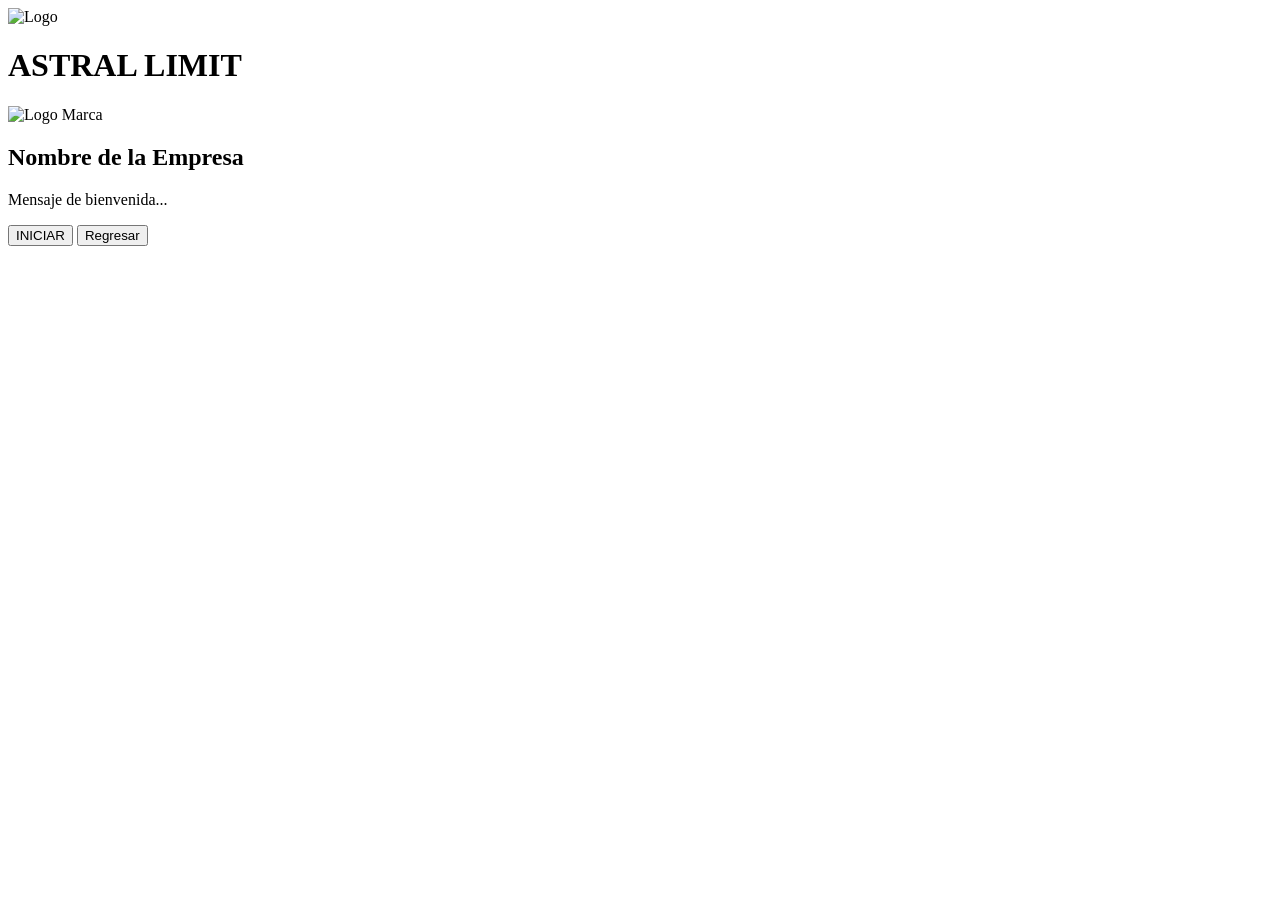
==== index.html @ a6d8c8a4 "Lanzamiento oficial de Astral Limit" ====
<!DOCTYPE html>
<html lang="es">
<head>
    <meta charset="UTF-8">
    <meta name="viewport" content="width=device-width, initial-scale=1.0">
    <title>Astral Limit | Matriz</title>
    <link href="https://fonts.googleapis.com/css2?family=Montserrat:wght@300;500;700&family=Cinzel:wght@500;700&display=swap" rel="stylesheet">
    <link rel="stylesheet" href="style.css">
</head>
<body>

    <header id="cabecera" class="cabecera-activa">
        <img src="logo_astral.png" alt="Logo" class="logo-astral">
        <h1 class="titulo-astral">ASTRAL LIMIT</h1>
    </header>

    <main id="vista-marcas" class="contenedor-marcas">
        </main>

    <div id="vista-bienvenida" class="pantalla-oculta">
        <div class="contenido-bienvenida">
            <img id="bienvenida-logo" src="" alt="Logo Marca">
            <h2 id="bienvenida-titulo">Nombre de la Empresa</h2>
            <p id="bienvenida-mensaje">Mensaje de bienvenida...</p>
            
            <div class="botones-bienvenida">
                <button id="btn-iniciar" class="btn-principal">INICIAR</button>
                <button onclick="volverInicio()" class="btn-secundario">Regresar</button>
            </div>
        </div>
    </div>

    <script src="script.js"></script>
</body>
</html>
---- style.css ----
let empresasGlobal = [];

// 1. Cargar las empresas desde el JSON
fetch('empresas.json')
    .then(respuesta => respuesta.json())
    .then(datos => {
        empresasGlobal = datos;
        pintarMarcas();
    });

// 2. Dibujar los logos en la pantalla principal
function pintarMarcas() {
    const contenedor = document.getElementById("vista-marcas");
    contenedor.innerHTML = "";

    empresasGlobal.forEach(empresa => {
        contenedor.innerHTML += `
            <div class="marca-item" onclick="seleccionarMarca(${empresa.id})">
                <img src="${empresa.logo}" alt="${empresa.nombre}" class="logo-marca" onerror="this.src='https://via.placeholder.com/180/222/fff?text=LOGO'">
            </div>
        `;
    });
}

// 3. Ocultar el fondo y mostrar la bienvenida
function seleccionarMarca(id) {
    const empresa = empresasGlobal.find(e => e.id === id);
    
    // Ocultar cabecera y cuadrícula
    document.getElementById("cabecera").classList.replace("cabecera-activa", "cabecera-oculta");
    document.getElementById("vista-marcas").style.display = "none";
    
    // Llenar los datos de la bienvenida
    document.getElementById("bienvenida-logo").src = empresa.logo;
    document.getElementById("bienvenida-titulo").innerText = empresa.nombre.toUpperCase();
    document.getElementById("bienvenida-mensaje").innerText = empresa.mensaje;
    
    // Configurar el botón Iniciar
    const btnIniciar = document.getElementById("btn-iniciar");
    btnIniciar.onclick = function() {
        window.open(empresa.enlace, "_blank"); // Abre en una nueva pestaña
    };

    // Mostrar pantalla de bienvenida
    const vistaBienvenida = document.getElementById("vista-bienvenida");
    vistaBienvenida.classList.replace("pantalla-oculta", "pantalla-activa");
}

// 4. Botón Regresar
function volverInicio() {
    // Ocultar bienvenida
    const vistaBienvenida = document.getElementById("vista-bienvenida");
    vistaBienvenida.classList.replace("pantalla-activa", "pantalla-oculta");
    
    // Un pequeño retraso para que la animación termine antes de mostrar el fondo
    setTimeout(() => {
        document.getElementById("vista-marcas").style.display = "flex";
        document.getElementById("cabecera").classList.replace("cabecera-oculta", "cabecera-activa");
    }, 500);
}
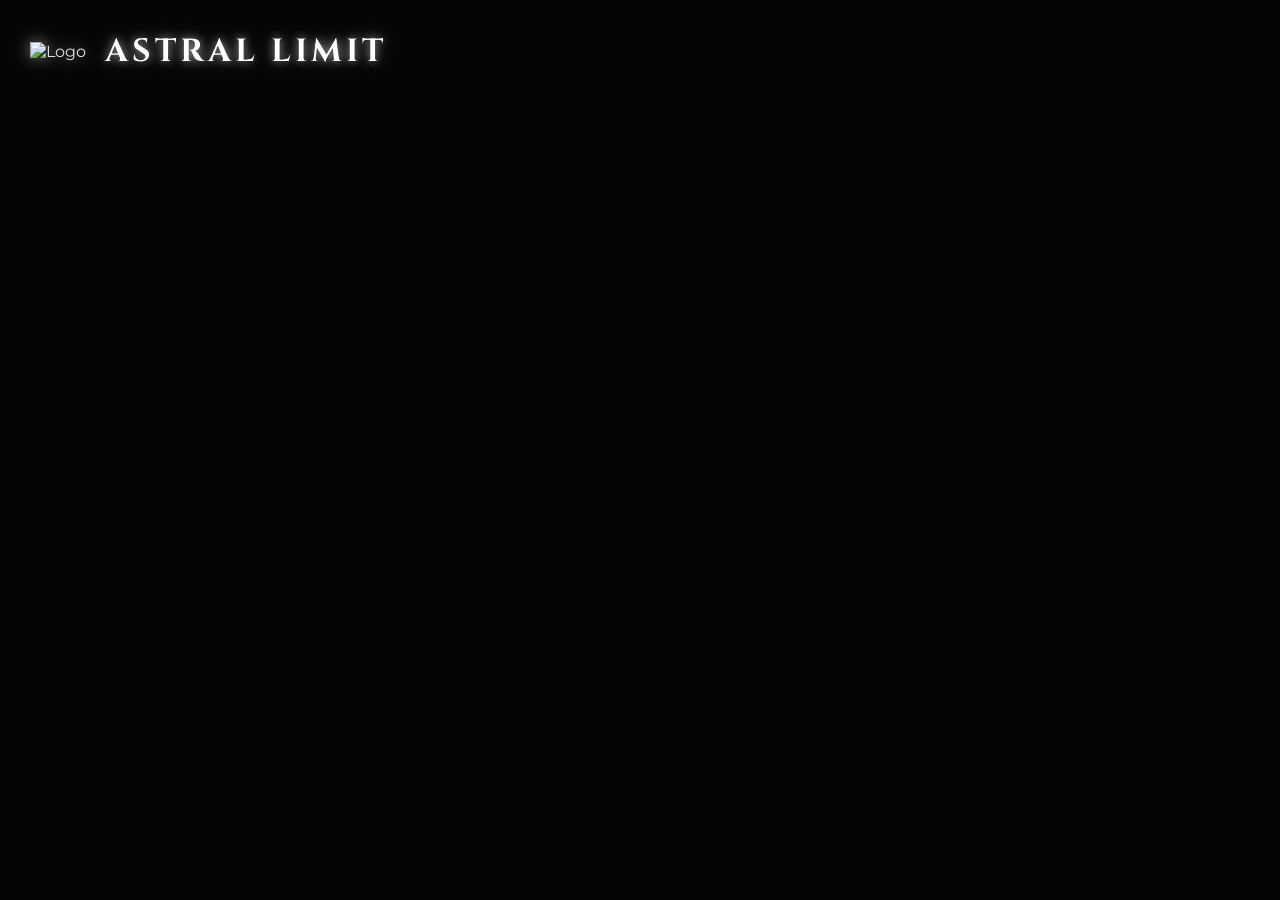
==== commit da28bb5c: "Actualizacion Astral Limit" ====
--- a/index.html
+++ b/index.html
@@ -5,7 +5,7 @@
     <meta name="viewport" content="width=device-width, initial-scale=1.0">
     <title>Astral Limit | Matriz</title>
     <link href="https://fonts.googleapis.com/css2?family=Montserrat:wght@300;500;700&family=Cinzel:wght@500;700&display=swap" rel="stylesheet">
-    <link rel="stylesheet" href="style.css">
+    <link rel="stylesheet" href="style.css?v=1.1">
 </head>
 <body>
 
@@ -30,6 +30,6 @@
         </div>
     </div>
 
-    <script src="script.js"></script>
+    <script src="script.js?v=1.1"></script>
 </body>
 </html>
--- a/style.css
+++ b/style.css
@@ -1,60 +1,171 @@
-let empresasGlobal = [];
-
-// 1. Cargar las empresas desde el JSON
-fetch('empresas.json')
-    .then(respuesta => respuesta.json())
-    .then(datos => {
-        empresasGlobal = datos;
-        pintarMarcas();
-    });
-
-// 2. Dibujar los logos en la pantalla principal
-function pintarMarcas() {
-    const contenedor = document.getElementById("vista-marcas");
-    contenedor.innerHTML = "";
-
-    empresasGlobal.forEach(empresa => {
-        contenedor.innerHTML += `
-            <div class="marca-item" onclick="seleccionarMarca(${empresa.id})">
-                <img src="${empresa.logo}" alt="${empresa.nombre}" class="logo-marca" onerror="this.src='https://via.placeholder.com/180/222/fff?text=LOGO'">
-            </div>
-        `;
-    });
+:root {
+    --fondo-negro: #050505;
+    --texto-blanco: #E0E0E0;
+    --brillo-astral: #ffffff;
+    --acento-plata: #8a8a8a;
 }
 
-// 3. Ocultar el fondo y mostrar la bienvenida
-function seleccionarMarca(id) {
-    const empresa = empresasGlobal.find(e => e.id === id);
-    
-    // Ocultar cabecera y cuadrícula
-    document.getElementById("cabecera").classList.replace("cabecera-activa", "cabecera-oculta");
-    document.getElementById("vista-marcas").style.display = "none";
-    
-    // Llenar los datos de la bienvenida
-    document.getElementById("bienvenida-logo").src = empresa.logo;
-    document.getElementById("bienvenida-titulo").innerText = empresa.nombre.toUpperCase();
-    document.getElementById("bienvenida-mensaje").innerText = empresa.mensaje;
-    
-    // Configurar el botón Iniciar
-    const btnIniciar = document.getElementById("btn-iniciar");
-    btnIniciar.onclick = function() {
-        window.open(empresa.enlace, "_blank"); // Abre en una nueva pestaña
-    };
-
-    // Mostrar pantalla de bienvenida
-    const vistaBienvenida = document.getElementById("vista-bienvenida");
-    vistaBienvenida.classList.replace("pantalla-oculta", "pantalla-activa");
+body {
+    background-color: var(--fondo-negro) !important; /* Forzamos el fondo negro */
+    color: var(--texto-blanco);
+    font-family: 'Montserrat', sans-serif;
+    margin: 0;
+    padding: 0;
+    overflow-x: hidden;
+    transition: background 0.5s ease;
 }
 
-// 4. Botón Regresar
-function volverInicio() {
-    // Ocultar bienvenida
-    const vistaBienvenida = document.getElementById("vista-bienvenida");
-    vistaBienvenida.classList.replace("pantalla-activa", "pantalla-oculta");
-    
-    // Un pequeño retraso para que la animación termine antes de mostrar el fondo
-    setTimeout(() => {
-        document.getElementById("vista-marcas").style.display = "flex";
-        document.getElementById("cabecera").classList.replace("cabecera-oculta", "cabecera-activa");
-    }, 500);
+/* --- CABECERA (ESQUINA SUPERIOR IZQUIERDA) --- */
+header {
+    display: flex;
+    align-items: center;
+    gap: 15px;
+    padding: 30px;
+    transition: opacity 0.5s ease;
+}
+
+.cabecera-activa { opacity: 1; pointer-events: auto; }
+.cabecera-oculta { opacity: 0; pointer-events: none; position: absolute; }
+
+.logo-astral {
+    width: 60px;
+    height: auto;
+    filter: drop-shadow(0 0 8px rgba(255, 255, 255, 0.5));
+}
+
+.titulo-astral {
+    font-family: 'Cinzel', serif;
+    font-size: 2rem;
+    margin: 0;
+    color: var(--brillo-astral);
+    letter-spacing: 4px;
+    text-shadow: 0 0 10px rgba(255,255,255,0.6), 0 0 20px rgba(255,255,255,0.3);
+}
+
+/* --- VISTA 1: CUADRÍCULA DE MARCAS --- */
+.contenedor-marcas {
+    display: flex;
+    flex-wrap: wrap;
+    justify-content: center;
+    gap: 50px;
+    padding: 80px 20px;
+    transition: opacity 0.5s ease, transform 0.5s ease;
+}
+
+.marca-item {
+    cursor: pointer;
+    transition: transform 0.3s ease, filter 0.3s ease;
+    display: flex;
+    flex-direction: column;
+    align-items: center;
+}
+
+.marca-item:hover {
+    transform: scale(1.1);
+    filter: drop-shadow(0 0 20px rgba(255, 255, 255, 0.2));
+}
+
+.logo-marca {
+    width: 180px;
+    height: 180px;
+    object-fit: contain;
+    background: radial-gradient(circle, rgba(255,255,255,0.05) 0%, transparent 70%);
+    border-radius: 50%;
+}
+
+/* --- VISTA 2: PANTALLA DE BIENVENIDA --- */
+.pantalla-oculta {
+    display: none !important;
+}
+
+.pantalla-activa {
+    display: flex;
+    justify-content: center;
+    align-items: center;
+    height: 100vh;
+    width: 100vw;
+    position: fixed;
+    top: 0;
+    left: 0;
+    background-color: var(--fondo-negro);
+    opacity: 1;
+    transition: opacity 0.8s ease;
+    z-index: 100;
+}
+
+.contenido-bienvenida {
+    text-align: center;
+    max-width: 600px;
+    padding: 40px;
+    animation: aparecer 0.8s ease forwards;
+}
+
+@keyframes aparecer {
+    0% { transform: translateY(30px); opacity: 0; }
+    100% { transform: translateY(0); opacity: 1; }
+}
+
+#bienvenida-logo {
+    width: 150px;
+    margin-bottom: 20px;
+}
+
+#bienvenida-titulo {
+    font-family: 'Cinzel', serif;
+    font-size: 2.5rem;
+    margin-bottom: 15px;
+    letter-spacing: 2px;
+}
+
+#bienvenida-mensaje {
+    font-size: 1.1rem;
+    line-height: 1.6;
+    color: var(--acento-plata);
+    margin-bottom: 40px;
+}
+
+/* BOTONES */
+.botones-bienvenida {
+    display: flex;
+    flex-direction: column;
+    gap: 15px;
+    align-items: center;
+}
+
+.btn-principal {
+    background-color: var(--brillo-astral);
+    color: var(--fondo-negro);
+    border: none;
+    padding: 15px 50px;
+    font-size: 1.2rem;
+    font-weight: 700;
+    letter-spacing: 3px;
+    cursor: pointer;
+    border-radius: 4px;
+    transition: all 0.3s ease;
+}
+
+.btn-principal:hover {
+    box-shadow: 0 0 25px rgba(255,255,255,0.6);
+    transform: scale(1.05);
+}
+
+.btn-secundario {
+    background-color: transparent;
+    color: var(--acento-plata);
+    border: none;
+    font-size: 0.9rem;
+    cursor: pointer;
+    text-decoration: underline;
+    transition: 0.3s;
+}
+
+.btn-secundario:hover {
+    color: var(--brillo-astral);
+}
+
+@media (max-width: 600px) {
+    header { padding: 20px; justify-content: center; flex-direction: column; }
+    .titulo-astral { font-size: 1.5rem; }
+    .logo-marca { width: 140px; height: 140px; }
 }
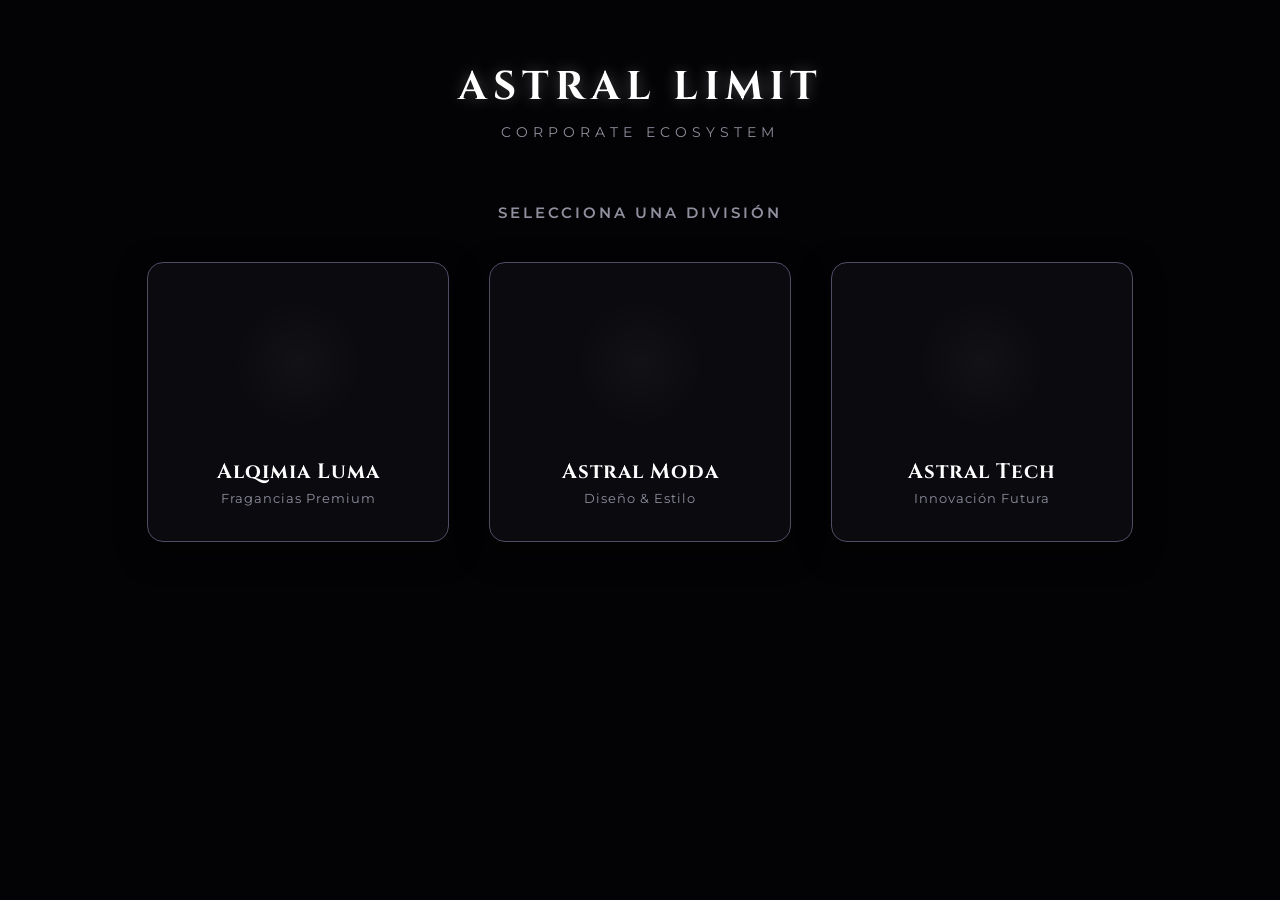
==== commit 661f3386: "Actualizacion Astral Limit" ====
--- a/index.html
+++ b/index.html
@@ -3,33 +3,44 @@
 <head>
     <meta charset="UTF-8">
     <meta name="viewport" content="width=device-width, initial-scale=1.0">
-    <title>Astral Limit | Matriz</title>
-    <link href="https://fonts.googleapis.com/css2?family=Montserrat:wght@300;500;700&family=Cinzel:wght@500;700&display=swap" rel="stylesheet">
-    <link rel="stylesheet" href="style.css?v=1.1">
+    <title>Astral Limit | Hub Matrix</title>
+    <link href="https://fonts.googleapis.com/css2?family=Montserrat:wght@300;400;600;700&family=Cinzel:wght@500;700&display=swap" rel="stylesheet">
+    <link rel="stylesheet" href="style.css?v=1.2">
 </head>
 <body>
 
-    <header id="cabecera" class="cabecera-activa">
-        <img src="logo_astral.png" alt="Logo" class="logo-astral">
-        <h1 class="titulo-astral">ASTRAL LIMIT</h1>
-    </header>
+    <div id="pantalla-hub" class="pantalla">
+        <header class="cabecera-astral">
+            <div class="logo-contenedor">
+                <img src="logo_astral.png" alt="Matrix Logo" class="logo-astral" onerror="this.style.display='none'">
+                <h1 class="titulo-astral">ASTRAL LIMIT</h1>
+            </div>
+            <p class="subtitulo-astral">CORPORATE ECOSYSTEM</p>
+        </header>
 
-    <main id="vista-marcas" class="contenedor-marcas">
+        <main class="seccion-marcas">
+            <h2 class="selector-titulo">SELECCIONA UNA DIVISIÓN</h2>
+            <div id="grid-marcas" class="grid-marcas">
+                </div>
         </main>
+    </div>
 
-    <div id="vista-bienvenida" class="pantalla-oculta">
-        <div class="contenido-bienvenida">
-            <img id="bienvenida-logo" src="" alt="Logo Marca">
-            <h2 id="bienvenida-titulo">Nombre de la Empresa</h2>
-            <p id="bienvenida-mensaje">Mensaje de bienvenida...</p>
+    <div id="pantalla-bienvenida" class="pantalla web-oculta">
+        <div class="tarjeta-presentacion">
+            <div class="contenedor-logo-marca">
+                <img id="marca-logo" src="" alt="Brand Logo">
+            </div>
+            <p id="marca-categoria" class="tag-categoria">CATEGORÍA</p>
+            <h2 id="marca-titulo" class="titulo-marca">NOMBRE DE MARCA</h2>
+            <p id="marca-mensaje" class="mensaje-marca">Mensaje descriptivo corporativo...</p>
             
-            <div class="botones-bienvenida">
-                <button id="btn-iniciar" class="btn-principal">INICIAR</button>
-                <button onclick="volverInicio()" class="btn-secundario">Regresar</button>
+            <div class="grupo-botones">
+                <button id="btn-iniciar" class="btn-corporativo btn-brillante">ACCEDER A LA PLATAFORMA</button>
+                <button onclick="navegarA('hub')" class="btn-regresar">← VOLVER AL MENÚ MATRIZ</button>
             </div>
         </div>
     </div>
 
-    <script src="script.js?v=1.1"></script>
+    <script src="script.js?v=1.2"></script>
 </body>
 </html>
--- a/style.css
+++ b/style.css
@@ -1,171 +1,262 @@
 :root {
-    --fondo-negro: #050505;
-    --texto-blanco: #E0E0E0;
-    --brillo-astral: #ffffff;
-    --acento-plata: #8a8a8a;
+    --negro-absoluto: #030305;
+    --gris-oscuro: #0a0a0f;
+    --plata-brillante: #ffffff;
+    --plata-opaco: #8f8f9e;
+    --lavanda-sutil: #4d4d66;
+    --neon-glow: rgba(255, 255, 255, 0.15);
 }
 
 body {
-    background-color: var(--fondo-negro) !important; /* Forzamos el fondo negro */
-    color: var(--texto-blanco);
+    background-color: var(--negro-absoluto);
+    color: var(--plata-brillante);
     font-family: 'Montserrat', sans-serif;
     margin: 0;
     padding: 0;
+    min-height: 100vh;
+    display: flex;
+    flex-direction: column;
     overflow-x: hidden;
-    transition: background 0.5s ease;
-}
-
-/* --- CABECERA (ESQUINA SUPERIOR IZQUIERDA) --- */
-header {
-    display: flex;
-    align-items: center;
+}
+
+/* --- CONTROL DE PANTALLAS (TRANSICIONES) --- */
+.pantalla {
+    width: 100%;
+    min-height: 100vh;
+    box-sizing: border-box;
+    display: flex;
+    flex-direction: column;
+    justify-content: flex-start;
+    align-items: center;
+    padding: 40px 20px;
+    animation: fadeIn 0.6s ease forwards;
+}
+
+.web-oculta {
+    display: none !important;
+}
+
+@keyframes fadeIn {
+    from { opacity: 0; transform: scale(0.98); }
+    to { opacity: 1; transform: scale(1); }
+}
+
+/* --- CABECERA MATRIZ --- */
+.cabecera-astral {
+    text-align: center;
+    margin-bottom: 50px;
+    margin-top: 20px;
+}
+
+.logo-contenedor {
+    display: flex;
+    align-items: center;
+    justify-content: center;
     gap: 15px;
-    padding: 30px;
-    transition: opacity 0.5s ease;
-}
-
-.cabecera-activa { opacity: 1; pointer-events: auto; }
-.cabecera-oculta { opacity: 0; pointer-events: none; position: absolute; }
+}
 
 .logo-astral {
-    width: 60px;
+    width: 50px;
     height: auto;
-    filter: drop-shadow(0 0 8px rgba(255, 255, 255, 0.5));
+    filter: drop-shadow(0 0 10px rgba(255,255,255,0.4));
 }
 
 .titulo-astral {
     font-family: 'Cinzel', serif;
-    font-size: 2rem;
+    font-size: 2.5rem;
     margin: 0;
-    color: var(--brillo-astral);
-    letter-spacing: 4px;
-    text-shadow: 0 0 10px rgba(255,255,255,0.6), 0 0 20px rgba(255,255,255,0.3);
-}
-
-/* --- VISTA 1: CUADRÍCULA DE MARCAS --- */
-.contenedor-marcas {
+    letter-spacing: 6px;
+    text-shadow: 0 0 15px rgba(255, 255, 255, 0.3);
+}
+
+.subtitulo-astral {
+    font-size: 0.85rem;
+    letter-spacing: 5px;
+    color: var(--plata-opaco);
+    margin: 10px 0 0 0;
+    font-weight: 400;
+}
+
+/* --- SECTOR SELECTOR DE EMPRESAS --- */
+.seccion-marcas {
+    width: 100%;
+    max-width: 1000px;
+}
+
+.selector-titulo {
+    font-size: 0.95rem;
+    letter-spacing: 3px;
+    color: var(--plata-opaco);
+    margin-bottom: 40px;
+    font-weight: 600;
+    text-align: center;
+}
+
+.grid-marcas {
     display: flex;
     flex-wrap: wrap;
     justify-content: center;
-    gap: 50px;
-    padding: 80px 20px;
-    transition: opacity 0.5s ease, transform 0.5s ease;
-}
-
-.marca-item {
+    gap: 40px;
+    width: 100%;
+}
+
+/* TARJETAS DE MARCAS MÁS ELEGANTES */
+.tarjeta-marca {
+    background-color: var(--gris-oscuro);
+    border: 1px solid var(--lavanda-sutil);
+    border-radius: 16px;
+    width: 260px;
+    padding: 35px 20px;
     cursor: pointer;
-    transition: transform 0.3s ease, filter 0.3s ease;
-    display: flex;
-    flex-direction: column;
-    align-items: center;
-}
-
-.marca-item:hover {
-    transform: scale(1.1);
-    filter: drop-shadow(0 0 20px rgba(255, 255, 255, 0.2));
-}
-
-.logo-marca {
-    width: 180px;
-    height: 180px;
+    transition: all 0.4s cubic-bezier(0.16, 1, 0.3, 1);
+    display: flex;
+    flex-direction: column;
+    align-items: center;
+    box-shadow: 0 10px 30px rgba(0,0,0,0.5);
+}
+
+.tarjeta-marca:hover {
+    transform: translateY(-10px);
+    border-color: var(--plata-brillante);
+    box-shadow: 0 15px 40px var(--neon-glow);
+}
+
+.logo-recuadro {
+    width: 130px;
+    height: 130px;
+    display: flex;
+    align-items: center;
+    justify-content: center;
+    border-radius: 50%;
+    background: radial-gradient(circle, rgba(255,255,255,0.03) 0%, transparent 70%);
+    margin-bottom: 20px;
+    transition: transform 0.3s ease;
+}
+
+.tarjeta-marca:hover .logo-recuadro {
+    transform: scale(1.05);
+}
+
+.img-marca-hub {
+    width: 100%;
+    height: 100%;
     object-fit: contain;
-    background: radial-gradient(circle, rgba(255,255,255,0.05) 0%, transparent 70%);
-    border-radius: 50%;
-}
-
-/* --- VISTA 2: PANTALLA DE BIENVENIDA --- */
-.pantalla-oculta {
-    display: none !important;
-}
-
-.pantalla-activa {
-    display: flex;
-    justify-content: center;
-    align-items: center;
-    height: 100vh;
-    width: 100vw;
-    position: fixed;
-    top: 0;
-    left: 0;
-    background-color: var(--fondo-negro);
-    opacity: 1;
-    transition: opacity 0.8s ease;
-    z-index: 100;
-}
-
-.contenido-bienvenida {
+}
+
+.nombre-marca-hub {
+    font-family: 'Cinzel', serif;
+    font-size: 1.3rem;
+    margin: 10px 0 5px 0;
+    letter-spacing: 1px;
+}
+
+.cat-marca-hub {
+    font-size: 0.8rem;
+    color: var(--plata-opaco);
+    margin: 0;
+    letter-spacing: 1px;
+}
+
+/* --- PANTALLA INTERNA DE BIENVENIDA --- */
+.tarjeta-presentacion {
+    background-color: var(--gris-oscuro);
+    border: 1px solid var(--lavanda-sutil);
+    border-radius: 24px;
+    width: 100%;
+    max-width: 550px;
+    padding: 50px 40px;
+    margin: auto;
     text-align: center;
-    max-width: 600px;
-    padding: 40px;
-    animation: aparecer 0.8s ease forwards;
-}
-
-@keyframes aparecer {
-    0% { transform: translateY(30px); opacity: 0; }
-    100% { transform: translateY(0); opacity: 1; }
-}
-
-#bienvenida-logo {
-    width: 150px;
-    margin-bottom: 20px;
-}
-
-#bienvenida-titulo {
+    box-shadow: 0 20px 50px rgba(0,0,0,0.7);
+    animation: slideUp 0.5s ease forwards;
+}
+
+@keyframes slideUp {
+    from { transform: translateY(20px); opacity: 0; }
+    to { transform: translateY(0); opacity: 1; }
+}
+
+.contenedor-logo-marca {
+    width: 140px;
+    height: 140px;
+    margin: 0 auto 25px auto;
+}
+
+.contenedor-logo-marca img {
+    width: 100%;
+    height: 100%;
+    object-fit: contain;
+}
+
+.tag-categoria {
+    font-size: 0.75rem;
+    letter-spacing: 4px;
+    color: var(--plata-opaco);
+    text-transform: uppercase;
+    margin: 0 0 10px 0;
+    font-weight: 600;
+}
+
+.titulo-marca {
     font-family: 'Cinzel', serif;
-    font-size: 2.5rem;
-    margin-bottom: 15px;
+    font-size: 2.3rem;
+    margin: 0 0 20px 0;
     letter-spacing: 2px;
 }
 
-#bienvenida-mensaje {
-    font-size: 1.1rem;
-    line-height: 1.6;
-    color: var(--acento-plata);
-    margin-bottom: 40px;
-}
-
-/* BOTONES */
-.botones-bienvenida {
-    display: flex;
-    flex-direction: column;
-    gap: 15px;
-    align-items: center;
-}
-
-.btn-principal {
-    background-color: var(--brillo-astral);
-    color: var(--fondo-negro);
+.mensaje-marca {
+    font-size: 1rem;
+    line-height: 1.7;
+    color: #b3b3c6;
+    margin-bottom: 45px;
+    font-weight: 300;
+}
+
+/* BOTONES CORPORATIVOS */
+.grupo-botones {
+    display: flex;
+    flex-direction: column;
+    gap: 20px;
+    align-items: center;
+}
+
+.btn-corporativo {
+    background-color: var(--plata-brillante);
+    color: var(--negro-absoluto);
     border: none;
-    padding: 15px 50px;
-    font-size: 1.2rem;
+    padding: 18px 40px;
+    font-size: 0.95rem;
     font-weight: 700;
     letter-spacing: 3px;
     cursor: pointer;
-    border-radius: 4px;
+    border-radius: 30px;
+    width: 100%;
+    max-width: 380px;
     transition: all 0.3s ease;
 }
 
-.btn-principal:hover {
-    box-shadow: 0 0 25px rgba(255,255,255,0.6);
-    transform: scale(1.05);
-}
-
-.btn-secundario {
-    background-color: transparent;
-    color: var(--acento-plata);
+.btn-brillante:hover {
+    box-shadow: 0 0 30px rgba(255, 255, 255, 0.4);
+    transform: scale(1.02);
+}
+
+.btn-regresar {
+    background: transparent;
+    color: var(--plata-opaco);
     border: none;
-    font-size: 0.9rem;
+    font-size: 0.8rem;
+    font-weight: 600;
+    letter-spacing: 2px;
     cursor: pointer;
-    text-decoration: underline;
-    transition: 0.3s;
-}
-
-.btn-secundario:hover {
-    color: var(--brillo-astral);
+    transition: color 0.3s;
+}
+
+.btn-regresar:hover {
+    color: var(--plata-brillante);
 }
 
 @media (max-width: 600px) {
-    header { padding: 20px; justify-content: center; flex-direction: column; }
-    .titulo-astral { font-size: 1.5rem; }
-    .logo-marca { width: 140px; height: 140px; }
+    .titulo-astral { font-size: 1.8rem; }
+    .tarjeta-presentacion { padding: 35px 20px; }
+    .titulo-marca { font-size: 1.7rem; }
 }
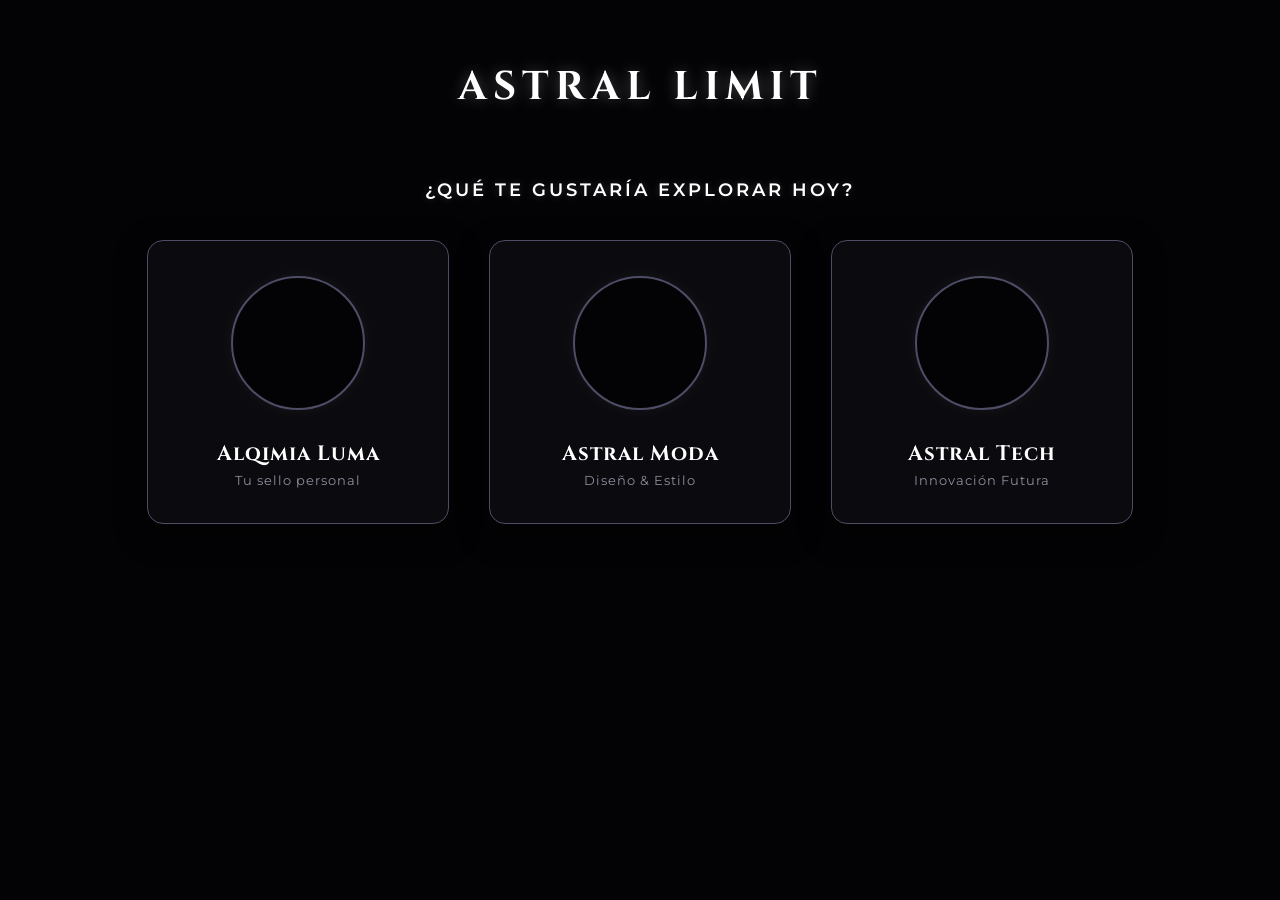
==== commit 5fb8b6ae: "Actualizacion Astral Limit" ====
--- a/index.html
+++ b/index.html
@@ -5,7 +5,7 @@
     <meta name="viewport" content="width=device-width, initial-scale=1.0">
     <title>Astral Limit | Hub Matrix</title>
     <link href="https://fonts.googleapis.com/css2?family=Montserrat:wght@300;400;600;700&family=Cinzel:wght@500;700&display=swap" rel="stylesheet">
-    <link rel="stylesheet" href="style.css?v=1.2">
+    <link rel="stylesheet" href="style.css?v=1.3">
 </head>
 <body>
 
@@ -15,11 +15,10 @@
                 <img src="logo_astral.png" alt="Matrix Logo" class="logo-astral" onerror="this.style.display='none'">
                 <h1 class="titulo-astral">ASTRAL LIMIT</h1>
             </div>
-            <p class="subtitulo-astral">CORPORATE ECOSYSTEM</p>
         </header>
 
         <main class="seccion-marcas">
-            <h2 class="selector-titulo">SELECCIONA UNA DIVISIÓN</h2>
+            <h2 class="selector-titulo">¿QUÉ TE GUSTARÍA EXPLORAR HOY?</h2>
             <div id="grid-marcas" class="grid-marcas">
                 </div>
         </main>
@@ -36,11 +35,11 @@
             
             <div class="grupo-botones">
                 <button id="btn-iniciar" class="btn-corporativo btn-brillante">ACCEDER A LA PLATAFORMA</button>
-                <button onclick="navegarA('hub')" class="btn-regresar">← VOLVER AL MENÚ MATRIZ</button>
+                <button onclick="navegarA('hub')" class="btn-regresar">← VOLVER A LA MATRIZ</button>
             </div>
         </div>
     </div>
 
-    <script src="script.js?v=1.2"></script>
+    <script src="script.js?v=1.3"></script>
 </body>
 </html>
--- a/style.css
+++ b/style.css
@@ -32,9 +32,7 @@
     animation: fadeIn 0.6s ease forwards;
 }
 
-.web-oculta {
-    display: none !important;
-}
+.web-oculta { display: none !important; }
 
 @keyframes fadeIn {
     from { opacity: 0; transform: scale(0.98); }
@@ -69,14 +67,6 @@
     text-shadow: 0 0 15px rgba(255, 255, 255, 0.3);
 }
 
-.subtitulo-astral {
-    font-size: 0.85rem;
-    letter-spacing: 5px;
-    color: var(--plata-opaco);
-    margin: 10px 0 0 0;
-    font-weight: 400;
-}
-
 /* --- SECTOR SELECTOR DE EMPRESAS --- */
 .seccion-marcas {
     width: 100%;
@@ -84,12 +74,13 @@
 }
 
 .selector-titulo {
-    font-size: 0.95rem;
+    font-size: 1.1rem;
     letter-spacing: 3px;
-    color: var(--plata-opaco);
+    color: var(--plata-brillante);
     margin-bottom: 40px;
     font-weight: 600;
     text-align: center;
+    text-shadow: 0 0 8px rgba(255, 255, 255, 0.2);
 }
 
 .grid-marcas {
@@ -121,6 +112,7 @@
     box-shadow: 0 15px 40px var(--neon-glow);
 }
 
+/* AQUÍ ESTÁ EL ARREGLO DEL CÍRCULO */
 .logo-recuadro {
     width: 130px;
     height: 130px;
@@ -128,19 +120,23 @@
     align-items: center;
     justify-content: center;
     border-radius: 50%;
-    background: radial-gradient(circle, rgba(255,255,255,0.03) 0%, transparent 70%);
+    background-color: var(--negro-absoluto);
+    border: 2px solid var(--lavanda-sutil); /* Borde visible */
+    box-shadow: 0 0 15px rgba(255, 255, 255, 0.05);
     margin-bottom: 20px;
     transition: transform 0.3s ease;
+    overflow: hidden; /* Esto corta las esquinas de cualquier imagen cuadrada */
 }
 
 .tarjeta-marca:hover .logo-recuadro {
     transform: scale(1.05);
+    border-color: var(--plata-brillante);
 }
 
 .img-marca-hub {
     width: 100%;
     height: 100%;
-    object-fit: contain;
+    object-fit: cover; /* Asegura que la imagen llene el círculo */
 }
 
 .nombre-marca-hub {
@@ -180,12 +176,16 @@
     width: 140px;
     height: 140px;
     margin: 0 auto 25px auto;
+    border-radius: 50%;
+    overflow: hidden;
+    border: 2px solid var(--lavanda-sutil);
+    background-color: var(--negro-absoluto);
 }
 
 .contenedor-logo-marca img {
     width: 100%;
     height: 100%;
-    object-fit: contain;
+    object-fit: cover;
 }
 
 .tag-categoria {
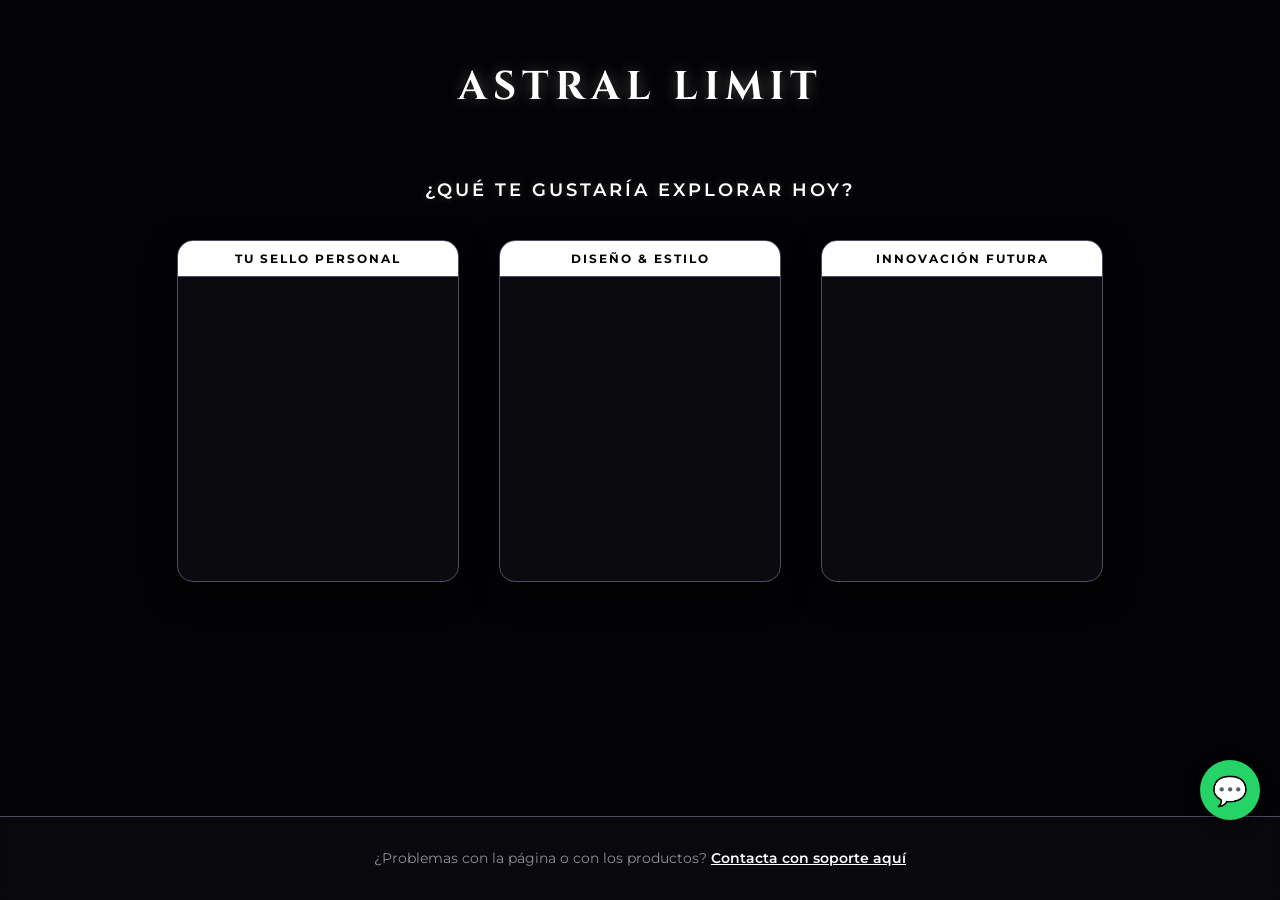
==== commit 250dcd6e: "Actualizacion Astral Limit" ====
--- a/index.html
+++ b/index.html
@@ -5,14 +5,14 @@
     <meta name="viewport" content="width=device-width, initial-scale=1.0">
     <title>Astral Limit | Hub Matrix</title>
     <link href="https://fonts.googleapis.com/css2?family=Montserrat:wght@300;400;600;700&family=Cinzel:wght@500;700&display=swap" rel="stylesheet">
-    <link rel="stylesheet" href="style.css?v=1.3">
+    <link rel="stylesheet" href="style.css?v=1.4">
 </head>
 <body>
 
     <div id="pantalla-hub" class="pantalla">
         <header class="cabecera-astral">
             <div class="logo-contenedor">
-                <img src="logo_astral.png" alt="Matrix Logo" class="logo-astral" onerror="this.style.display='none'">
+                <img src="logo_astral.png" alt="" class="logo-astral" onerror="this.style.display='none'">
                 <h1 class="titulo-astral">ASTRAL LIMIT</h1>
             </div>
         </header>
@@ -27,19 +27,27 @@
     <div id="pantalla-bienvenida" class="pantalla web-oculta">
         <div class="tarjeta-presentacion">
             <div class="contenedor-logo-marca">
-                <img id="marca-logo" src="" alt="Brand Logo">
+                <img id="marca-logo" src="" alt="">
             </div>
             <p id="marca-categoria" class="tag-categoria">CATEGORÍA</p>
             <h2 id="marca-titulo" class="titulo-marca">NOMBRE DE MARCA</h2>
             <p id="marca-mensaje" class="mensaje-marca">Mensaje descriptivo corporativo...</p>
             
             <div class="grupo-botones">
-                <button id="btn-iniciar" class="btn-corporativo btn-brillante">ACCEDER A LA PLATAFORMA</button>
-                <button onclick="navegarA('hub')" class="btn-regresar">← VOLVER A LA MATRIZ</button>
+                <button id="btn-iniciar" class="btn-corporativo btn-brillante">¿LISTO PARA TU ESENCIA? ✨</button>
+                <button onclick="navegarA('hub')" class="btn-regresar">← VOLVER AL MENÚ PRINCIPAL</button>
             </div>
         </div>
     </div>
 
-    <script src="script.js?v=1.3"></script>
+    <footer class="soporte-footer">
+        <p>¿Problemas con la página o con los productos? <a href="https://wa.me/525649314335?text=Hola,%20tengo%20un%20problema%20o%20duda%20con%20la%20página/productos%20de%20Astral%20Limit" target="_blank" class="link-soporte">Contacta con soporte aquí</a></p>
+    </footer>
+
+    <a href="https://wa.me/525649314335?text=Hola,%20tengo%20un%20problema%20o%20duda%20con%20la%20página/productos%20de%20Astral%20Limit" target="_blank" id="whatsapp-flotante">
+        <span class="icono-ws">💬</span>
+    </a>
+
+    <script src="script.js?v=1.4"></script>
 </body>
 </html>
--- a/style.css
+++ b/style.css
@@ -19,7 +19,7 @@
     overflow-x: hidden;
 }
 
-/* --- CONTROL DE PANTALLAS (TRANSICIONES) --- */
+/* --- CONTROL DE PANTALLAS --- */
 .pantalla {
     width: 100%;
     min-height: 100vh;
@@ -28,7 +28,7 @@
     flex-direction: column;
     justify-content: flex-start;
     align-items: center;
-    padding: 40px 20px;
+    padding: 40px 20px 80px 20px; /* Margen abajo para no tapar el footer */
     animation: fadeIn 0.6s ease forwards;
 }
 
@@ -91,19 +91,22 @@
     width: 100%;
 }
 
-/* TARJETAS DE MARCAS MÁS ELEGANTES */
+/* --- NUEVAS TARJETAS LIMPIAS (SIN TÍTULO ABAJO, CON BANNER ARRIBA) --- */
 .tarjeta-marca {
     background-color: var(--gris-oscuro);
     border: 1px solid var(--lavanda-sutil);
     border-radius: 16px;
-    width: 260px;
-    padding: 35px 20px;
+    width: 280px;
+    height: 340px;
     cursor: pointer;
     transition: all 0.4s cubic-bezier(0.16, 1, 0.3, 1);
     display: flex;
     flex-direction: column;
     align-items: center;
+    justify-content: flex-start;
+    overflow: hidden; /* Corta el banner superior para que encaje en el radio */
     box-shadow: 0 10px 30px rgba(0,0,0,0.5);
+    position: relative;
 }
 
 .tarjeta-marca:hover {
@@ -112,48 +115,43 @@
     box-shadow: 0 15px 40px var(--neon-glow);
 }
 
-/* AQUÍ ESTÁ EL ARREGLO DEL CÍRCULO */
-.logo-recuadro {
-    width: 130px;
-    height: 130px;
+/* EL BANNER SUPERIOR (BLANCO CON LETRAS NEGRAS) */
+.banner-categoria-tarjeta {
+    width: 100%;
+    background-color: var(--plata-brillante);
+    color: var(--negro-absoluto);
+    padding: 10px 0;
+    font-size: 0.75rem;
+    font-weight: 700;
+    text-transform: uppercase;
+    letter-spacing: 2px;
+    text-align: center;
+    border-bottom: 1px solid var(--lavanda-sutil);
+}
+
+/* CONTENEDOR DE LA IMAGEN CENTRAL DE LA TARJETA */
+.contenedor-imagen-tarjeta {
+    width: 100%;
+    height: calc(100% - 40px); /* Resta el espacio del banner */
     display: flex;
     align-items: center;
     justify-content: center;
-    border-radius: 50%;
-    background-color: var(--negro-absoluto);
-    border: 2px solid var(--lavanda-sutil); /* Borde visible */
-    box-shadow: 0 0 15px rgba(255, 255, 255, 0.05);
-    margin-bottom: 20px;
+    padding: 20px;
+    box-sizing: border-box;
+}
+
+.img-marca-hub {
+    max-width: 100%;
+    max-height: 100%;
+    object-fit: contain; /* Muestra el logo completo sin deformarlo ni recortarlo */
     transition: transform 0.3s ease;
-    overflow: hidden; /* Esto corta las esquinas de cualquier imagen cuadrada */
-}
-
-.tarjeta-marca:hover .logo-recuadro {
+}
+
+.tarjeta-marca:hover .img-marca-hub {
     transform: scale(1.05);
-    border-color: var(--plata-brillante);
-}
-
-.img-marca-hub {
-    width: 100%;
-    height: 100%;
-    object-fit: cover; /* Asegura que la imagen llene el círculo */
-}
-
-.nombre-marca-hub {
-    font-family: 'Cinzel', serif;
-    font-size: 1.3rem;
-    margin: 10px 0 5px 0;
-    letter-spacing: 1px;
-}
-
-.cat-marca-hub {
-    font-size: 0.8rem;
-    color: var(--plata-opaco);
-    margin: 0;
-    letter-spacing: 1px;
-}
-
-/* --- PANTALLA INTERNA DE BIENVENIDA --- */
+}
+
+/* --- PANTALLA INTERNA DE BIENVENIDA (MANTIENE EL CÍRCULO INTERNO) --- */
 .tarjeta-presentacion {
     background-color: var(--gris-oscuro);
     border: 1px solid var(--lavanda-sutil);
@@ -212,12 +210,13 @@
     font-weight: 300;
 }
 
-/* BOTONES CORPORATIVOS */
+/* BOTONES */
 .grupo-botones {
     display: flex;
     flex-direction: column;
     gap: 20px;
     align-items: center;
+    width: 100%;
 }
 
 .btn-corporativo {
@@ -251,12 +250,66 @@
     transition: color 0.3s;
 }
 
-.btn-regresar:hover {
+.btn-regresar:hover { color: var(--plata-brillante); }
+
+/* --- SOPORTE PIE DE PÁGINA GLOBAL --- */
+.soporte-footer {
+    width: 100%;
+    text-align: center;
+    padding: 20px 0;
+    background-color: rgba(10, 10, 15, 0.8);
+    border-top: 1px solid var(--lavanda-sutil);
+    font-size: 0.85rem;
+    color: var(--plata-opaco);
+    position: fixed;
+    bottom: 0;
+    left: 0;
+    z-index: 50;
+    backdrop-filter: blur(5px);
+}
+
+.link-soporte {
     color: var(--plata-brillante);
+    text-decoration: underline;
+    font-weight: 600;
+}
+.link-soporte:hover {
+    color: #25d366; /* Tono verde WhatsApp al pasar el mouse */
+}
+
+/* --- BOTÓN FLOTANTE DE WHATSAPP --- */
+#whatsapp-flotante {
+    position: fixed;
+    bottom: 80px; /* Colocado arriba del footer fijo */
+    right: 20px;
+    background-color: #25d366; /* Color oficial WhatsApp */
+    color: white;
+    width: 60px;
+    height: 60px;
+    border-radius: 50%;
+    display: flex;
+    align-items: center;
+    justify-content: center;
+    box-shadow: 0 4px 15px rgba(0, 0, 0, 0.4);
+    z-index: 1000;
+    transition: transform 0.3s ease, box-shadow 0.3s ease;
+    text-decoration: none;
+}
+
+#whatsapp-flotante:hover {
+    transform: scale(1.1);
+    box-shadow: 0 6px 20px rgba(37, 211, 102, 0.5);
+}
+
+.icono-ws {
+    font-size: 1.8rem;
 }
 
 @media (max-width: 600px) {
     .titulo-astral { font-size: 1.8rem; }
     .tarjeta-presentacion { padding: 35px 20px; }
     .titulo-marca { font-size: 1.7rem; }
+    .soporte-footer { font-size: 0.75rem; padding: 15px 10px; }
+    #whatsapp-flotante { bottom: 90px; width: 50px; height: 50px; }
+    .icono-ws { font-size: 1.5rem; }
 }
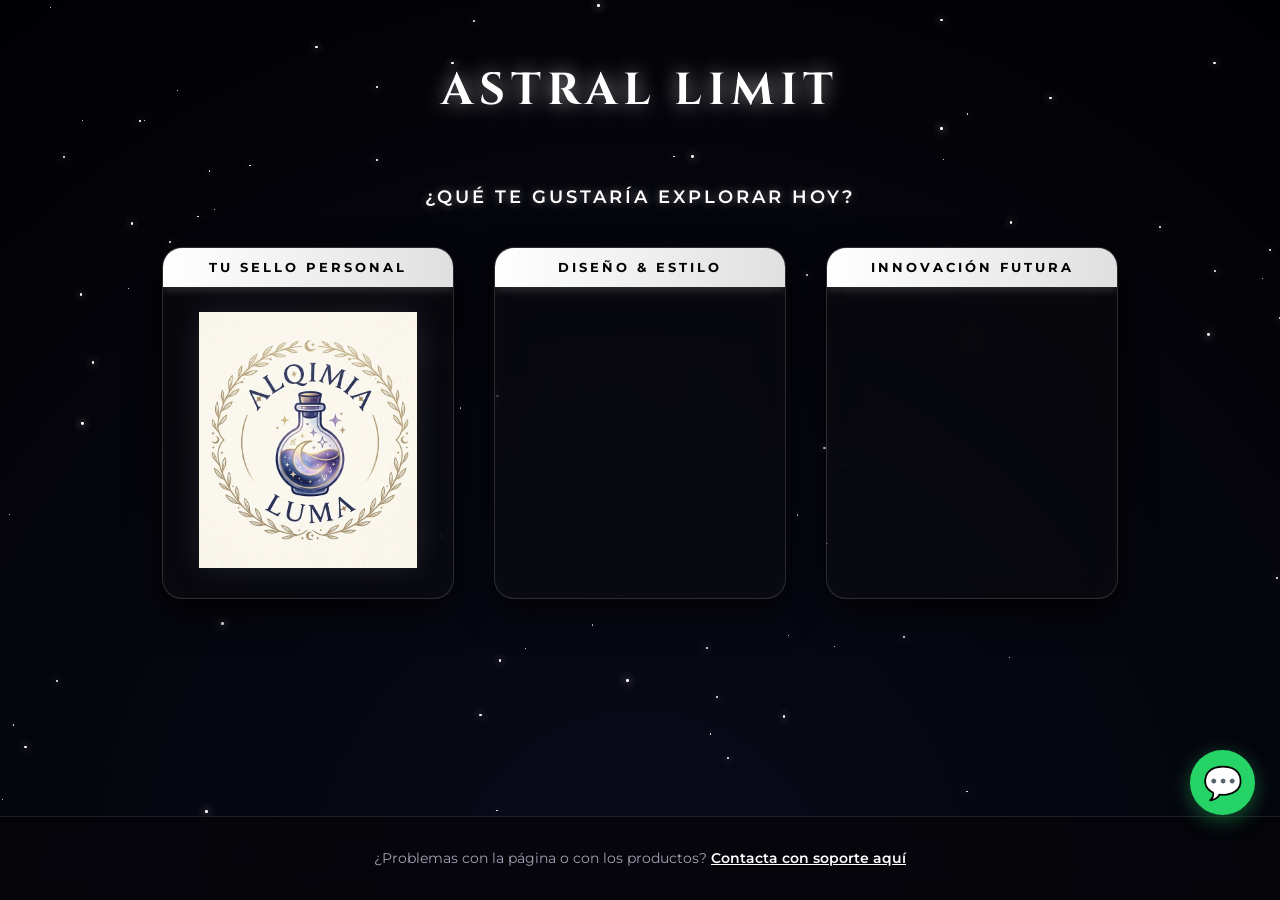
==== commit eaf6b82e: "Actualizacion Matriz de Empresas" ====
--- a/index.html
+++ b/index.html
@@ -5,10 +5,14 @@
     <meta name="viewport" content="width=device-width, initial-scale=1.0">
     <title>Astral Limit | Hub Matrix</title>
     <link href="https://fonts.googleapis.com/css2?family=Montserrat:wght@300;400;600;700&family=Cinzel:wght@500;700&display=swap" rel="stylesheet">
-    <link rel="stylesheet" href="style.css?v=1.4">
+    <link rel="stylesheet" href="style.css?v=1.5">
 </head>
 <body>
 
+    <!-- LIENZO DEL ESPACIO ESTELAR -->
+    <div id="cielo-estrellado"></div>
+
+    <!-- PANTALLA 1: HUB PRINCIPAL -->
     <div id="pantalla-hub" class="pantalla">
         <header class="cabecera-astral">
             <div class="logo-contenedor">
@@ -20,10 +24,12 @@
         <main class="seccion-marcas">
             <h2 class="selector-titulo">¿QUÉ TE GUSTARÍA EXPLORAR HOY?</h2>
             <div id="grid-marcas" class="grid-marcas">
-                </div>
+                <!-- Inyección dinámica desde JS -->
+            </div>
         </main>
     </div>
 
+    <!-- PANTALLA 2: BIENVENIDA DE MARCA -->
     <div id="pantalla-bienvenida" class="pantalla web-oculta">
         <div class="tarjeta-presentacion">
             <div class="contenedor-logo-marca">
@@ -40,14 +46,16 @@
         </div>
     </div>
 
+    <!-- PIE DE PÁGINA GLOBAL -->
     <footer class="soporte-footer">
-        <p>¿Problemas con la página o con los productos? <a href="https://wa.me/525649314335?text=Hola,%20tengo%20un%20problema%20o%20duda%20con%20la%20página/productos%20de%20Astral%20Limit" target="_blank" class="link-soporte">Contacta con soporte aquí</a></p>
+        <p>¿Problemas con la página o con los productos? <a href="https://wa.me/525649314239?text=Hola,%20tengo%20un%20problema%20o%20duda%20con%20la%20página/productos%20de%20Astral%20Limit" target="_blank" class="link-soporte">Contacta con soporte aquí</a></p>
     </footer>
 
-    <a href="https://wa.me/525649314335?text=Hola,%20tengo%20un%20problema%20o%20duda%20con%20la%20página/productos%20de%20Astral%20Limit" target="_blank" id="whatsapp-flotante">
+    <!-- BOTÓN FLOTANTE DE WHATSAPP -->
+    <a href="https://wa.me/525649314239?text=Hola,%20tengo%20un%20problema%20o%20duda%20con%20la%20página/productos%20de%20Astral%20Limit" target="_blank" id="whatsapp-flotante">
         <span class="icono-ws">💬</span>
     </a>
 
-    <script src="script.js?v=1.4"></script>
+    <script src="script.js?v=1.5"></script>
 </body>
 </html>
--- a/style.css
+++ b/style.css
@@ -1,315 +1,130 @@
 :root {
-    --negro-absoluto: #030305;
-    --gris-oscuro: #0a0a0f;
+    --negro-espacio: #010103;
+    --negro-cristal: rgba(10, 10, 15, 0.5);
     --plata-brillante: #ffffff;
-    --plata-opaco: #8f8f9e;
-    --lavanda-sutil: #4d4d66;
-    --neon-glow: rgba(255, 255, 255, 0.15);
+    --plata-opaco: #a3a3b5;
+    --resplandor-estelar: rgba(255, 255, 255, 0.4);
+    --borde-cristal: rgba(255, 255, 255, 0.15);
 }
 
 body {
-    background-color: var(--negro-absoluto);
+    background-color: var(--negro-espacio);
     color: var(--plata-brillante);
     font-family: 'Montserrat', sans-serif;
-    margin: 0;
-    padding: 0;
-    min-height: 100vh;
-    display: flex;
-    flex-direction: column;
-    overflow-x: hidden;
+    margin: 0; padding: 0; min-height: 100vh;
+    display: flex; flex-direction: column; overflow-x: hidden;
+}
+
+/* --- CIELO ESTRELLADO (ANIMACIONES) --- */
+#cielo-estrellado {
+    position: fixed; top: 0; left: 0; width: 100vw; height: 100vh;
+    z-index: -1; pointer-events: none; overflow: hidden;
+    background: radial-gradient(circle at bottom center, #0a0a1a 0%, #010103 100%);
+}
+.estrella-noche {
+    position: absolute; background-color: #fff; border-radius: 50%;
+    box-shadow: 0 0 8px #fff, 0 0 15px rgba(255, 255, 255, 0.5);
+    animation: titilar infinite alternate ease-in-out;
+}
+@keyframes titilar {
+    0% { opacity: 0.1; transform: scale(0.6); box-shadow: 0 0 2px #fff; }
+    100% { opacity: 1; transform: scale(1.4); box-shadow: 0 0 12px #fff, 0 0 20px #fff; }
 }
 
 /* --- CONTROL DE PANTALLAS --- */
 .pantalla {
-    width: 100%;
-    min-height: 100vh;
-    box-sizing: border-box;
-    display: flex;
-    flex-direction: column;
-    justify-content: flex-start;
-    align-items: center;
-    padding: 40px 20px 80px 20px; /* Margen abajo para no tapar el footer */
-    animation: fadeIn 0.6s ease forwards;
+    width: 100%; min-height: 100vh; box-sizing: border-box;
+    display: flex; flex-direction: column; justify-content: flex-start;
+    align-items: center; padding: 40px 20px 80px 20px;
+    animation: fadeIn 0.8s ease forwards;
 }
-
 .web-oculta { display: none !important; }
 
-@keyframes fadeIn {
-    from { opacity: 0; transform: scale(0.98); }
-    to { opacity: 1; transform: scale(1); }
-}
+@keyframes fadeIn { from { opacity: 0; transform: scale(0.95); } to { opacity: 1; transform: scale(1); } }
 
 /* --- CABECERA MATRIZ --- */
-.cabecera-astral {
-    text-align: center;
-    margin-bottom: 50px;
-    margin-top: 20px;
-}
-
-.logo-contenedor {
-    display: flex;
-    align-items: center;
-    justify-content: center;
-    gap: 15px;
-}
-
-.logo-astral {
-    width: 50px;
-    height: auto;
-    filter: drop-shadow(0 0 10px rgba(255,255,255,0.4));
-}
-
-.titulo-astral {
-    font-family: 'Cinzel', serif;
-    font-size: 2.5rem;
-    margin: 0;
-    letter-spacing: 6px;
-    text-shadow: 0 0 15px rgba(255, 255, 255, 0.3);
-}
+.cabecera-astral { text-align: center; margin-bottom: 50px; margin-top: 20px; }
+.logo-contenedor { display: flex; align-items: center; justify-content: center; gap: 15px; }
+.logo-astral { width: 55px; height: auto; filter: drop-shadow(0 0 15px rgba(255,255,255,0.8)); }
+.titulo-astral { font-family: 'Cinzel', serif; font-size: 2.8rem; margin: 0; letter-spacing: 6px; text-shadow: 0 0 20px rgba(255, 255, 255, 0.6); }
 
 /* --- SECTOR SELECTOR DE EMPRESAS --- */
-.seccion-marcas {
-    width: 100%;
-    max-width: 1000px;
-}
+.seccion-marcas { width: 100%; max-width: 1100px; }
+.selector-titulo { font-size: 1.1rem; letter-spacing: 3px; color: var(--plata-brillante); margin-bottom: 40px; font-weight: 600; text-align: center; text-shadow: 0 0 10px rgba(255, 255, 255, 0.4); }
+.grid-marcas { display: flex; flex-wrap: wrap; justify-content: center; gap: 40px; width: 100%; }
 
-.selector-titulo {
-    font-size: 1.1rem;
-    letter-spacing: 3px;
-    color: var(--plata-brillante);
-    margin-bottom: 40px;
-    font-weight: 600;
-    text-align: center;
-    text-shadow: 0 0 8px rgba(255, 255, 255, 0.2);
-}
-
-.grid-marcas {
-    display: flex;
-    flex-wrap: wrap;
-    justify-content: center;
-    gap: 40px;
-    width: 100%;
-}
-
-/* --- NUEVAS TARJETAS LIMPIAS (SIN TÍTULO ABAJO, CON BANNER ARRIBA) --- */
+/* --- TARJETAS BRILLANTES (GLASSMORPHISM) --- */
 .tarjeta-marca {
-    background-color: var(--gris-oscuro);
-    border: 1px solid var(--lavanda-sutil);
-    border-radius: 16px;
-    width: 280px;
-    height: 340px;
-    cursor: pointer;
-    transition: all 0.4s cubic-bezier(0.16, 1, 0.3, 1);
-    display: flex;
-    flex-direction: column;
-    align-items: center;
-    justify-content: flex-start;
-    overflow: hidden; /* Corta el banner superior para que encaje en el radio */
-    box-shadow: 0 10px 30px rgba(0,0,0,0.5);
-    position: relative;
+    background-color: var(--negro-cristal);
+    backdrop-filter: blur(12px); /* Efecto de cristal esmerilado */
+    -webkit-backdrop-filter: blur(12px);
+    border: 1px solid var(--borde-cristal);
+    border-radius: 20px; /* Bordes mucho más redondeados y elegantes */
+    width: 290px; height: 350px; cursor: pointer;
+    transition: all 0.5s cubic-bezier(0.16, 1, 0.3, 1);
+    display: flex; flex-direction: column; align-items: center; justify-content: flex-start;
+    overflow: hidden; position: relative;
+    box-shadow: 0 15px 35px rgba(0,0,0,0.8), inset 0 0 20px rgba(255,255,255,0.03);
 }
 
 .tarjeta-marca:hover {
-    transform: translateY(-10px);
-    border-color: var(--plata-brillante);
-    box-shadow: 0 15px 40px var(--neon-glow);
+    transform: translateY(-12px);
+    border-color: rgba(255, 255, 255, 0.6);
+    box-shadow: 0 20px 45px rgba(0,0,0,0.9), 0 0 30px var(--resplandor-estelar), inset 0 0 30px rgba(255,255,255,0.1);
 }
 
-/* EL BANNER SUPERIOR (BLANCO CON LETRAS NEGRAS) */
+/* EL BANNER SUPERIOR DE LA TARJETA */
 .banner-categoria-tarjeta {
-    width: 100%;
-    background-color: var(--plata-brillante);
-    color: var(--negro-absoluto);
-    padding: 10px 0;
-    font-size: 0.75rem;
-    font-weight: 700;
-    text-transform: uppercase;
-    letter-spacing: 2px;
-    text-align: center;
-    border-bottom: 1px solid var(--lavanda-sutil);
+    width: 100%; background: linear-gradient(90deg, #ffffff, #e0e0e0);
+    color: var(--negro-espacio); padding: 12px 0; font-size: 0.8rem; font-weight: 700;
+    text-transform: uppercase; letter-spacing: 3px; text-align: center;
+    box-shadow: 0 2px 10px rgba(255,255,255,0.2);
 }
 
-/* CONTENEDOR DE LA IMAGEN CENTRAL DE LA TARJETA */
-.contenedor-imagen-tarjeta {
-    width: 100%;
-    height: calc(100% - 40px); /* Resta el espacio del banner */
-    display: flex;
-    align-items: center;
-    justify-content: center;
-    padding: 20px;
-    box-sizing: border-box;
+/* CONTENEDOR DE LA IMAGEN CENTRAL */
+.contenedor-imagen-tarjeta { width: 100%; height: calc(100% - 44px); display: flex; align-items: center; justify-content: center; padding: 25px; box-sizing: border-box; }
+.img-marca-hub { max-width: 100%; max-height: 100%; object-fit: contain; filter: drop-shadow(0 0 15px rgba(255,255,255,0.1)); transition: transform 0.5s ease, filter 0.5s ease; }
+.tarjeta-marca:hover .img-marca-hub { transform: scale(1.1); filter: drop-shadow(0 0 25px rgba(255,255,255,0.4)); }
+
+/* --- PANTALLA INTERNA DE BIENVENIDA (ESTILO CRISTAL) --- */
+.tarjeta-presentacion {
+    background-color: var(--negro-cristal); backdrop-filter: blur(15px);
+    border: 1px solid rgba(255, 255, 255, 0.2); border-radius: 30px;
+    width: 100%; max-width: 550px; padding: 50px 40px; margin: auto; text-align: center;
+    box-shadow: 0 25px 60px rgba(0,0,0,0.9), inset 0 0 30px rgba(255,255,255,0.05);
+    animation: slideUp 0.6s cubic-bezier(0.16, 1, 0.3, 1) forwards;
 }
+@keyframes slideUp { from { transform: translateY(30px); opacity: 0; } to { transform: translateY(0); opacity: 1; } }
 
-.img-marca-hub {
-    max-width: 100%;
-    max-height: 100%;
-    object-fit: contain; /* Muestra el logo completo sin deformarlo ni recortarlo */
-    transition: transform 0.3s ease;
-}
+.contenedor-logo-marca { width: 150px; height: 150px; margin: 0 auto 30px auto; border-radius: 50%; overflow: hidden; border: 3px solid rgba(255, 255, 255, 0.3); background-color: transparent; box-shadow: 0 0 20px rgba(255, 255, 255, 0.2); }
+.contenedor-logo-marca img { width: 100%; height: 100%; object-fit: cover; }
 
-.tarjeta-marca:hover .img-marca-hub {
-    transform: scale(1.05);
-}
-
-/* --- PANTALLA INTERNA DE BIENVENIDA (MANTIENE EL CÍRCULO INTERNO) --- */
-.tarjeta-presentacion {
-    background-color: var(--gris-oscuro);
-    border: 1px solid var(--lavanda-sutil);
-    border-radius: 24px;
-    width: 100%;
-    max-width: 550px;
-    padding: 50px 40px;
-    margin: auto;
-    text-align: center;
-    box-shadow: 0 20px 50px rgba(0,0,0,0.7);
-    animation: slideUp 0.5s ease forwards;
-}
-
-@keyframes slideUp {
-    from { transform: translateY(20px); opacity: 0; }
-    to { transform: translateY(0); opacity: 1; }
-}
-
-.contenedor-logo-marca {
-    width: 140px;
-    height: 140px;
-    margin: 0 auto 25px auto;
-    border-radius: 50%;
-    overflow: hidden;
-    border: 2px solid var(--lavanda-sutil);
-    background-color: var(--negro-absoluto);
-}
-
-.contenedor-logo-marca img {
-    width: 100%;
-    height: 100%;
-    object-fit: cover;
-}
-
-.tag-categoria {
-    font-size: 0.75rem;
-    letter-spacing: 4px;
-    color: var(--plata-opaco);
-    text-transform: uppercase;
-    margin: 0 0 10px 0;
-    font-weight: 600;
-}
-
-.titulo-marca {
-    font-family: 'Cinzel', serif;
-    font-size: 2.3rem;
-    margin: 0 0 20px 0;
-    letter-spacing: 2px;
-}
-
-.mensaje-marca {
-    font-size: 1rem;
-    line-height: 1.7;
-    color: #b3b3c6;
-    margin-bottom: 45px;
-    font-weight: 300;
-}
+.tag-categoria { font-size: 0.8rem; letter-spacing: 5px; color: var(--plata-opaco); text-transform: uppercase; margin: 0 0 10px 0; font-weight: 600; text-shadow: 0 0 5px rgba(255,255,255,0.2); }
+.titulo-marca { font-family: 'Cinzel', serif; font-size: 2.5rem; margin: 0 0 20px 0; letter-spacing: 3px; text-shadow: 0 0 15px rgba(255,255,255,0.4); }
+.mensaje-marca { font-size: 1.05rem; line-height: 1.8; color: #d0d0e0; margin-bottom: 45px; font-weight: 300; }
 
 /* BOTONES */
-.grupo-botones {
-    display: flex;
-    flex-direction: column;
-    gap: 20px;
-    align-items: center;
-    width: 100%;
-}
+.grupo-botones { display: flex; flex-direction: column; gap: 20px; align-items: center; width: 100%; }
+.btn-corporativo { background: linear-gradient(135deg, #ffffff 0%, #d4d4d4 100%); color: var(--negro-espacio); border: none; padding: 20px 40px; font-size: 1rem; font-weight: 700; letter-spacing: 3px; cursor: pointer; border-radius: 40px; width: 100%; max-width: 380px; transition: all 0.4s ease; box-shadow: 0 5px 15px rgba(255,255,255,0.2); }
+.btn-brillante:hover { box-shadow: 0 0 35px rgba(255, 255, 255, 0.6); transform: scale(1.03) translateY(-2px); }
+.btn-regresar { background: transparent; color: var(--plata-opaco); border: none; font-size: 0.85rem; font-weight: 600; letter-spacing: 2px; cursor: pointer; transition: color 0.3s, text-shadow 0.3s; }
+.btn-regresar:hover { color: var(--plata-brillante); text-shadow: 0 0 10px white; }
 
-.btn-corporativo {
-    background-color: var(--plata-brillante);
-    color: var(--negro-absoluto);
-    border: none;
-    padding: 18px 40px;
-    font-size: 0.95rem;
-    font-weight: 700;
-    letter-spacing: 3px;
-    cursor: pointer;
-    border-radius: 30px;
-    width: 100%;
-    max-width: 380px;
-    transition: all 0.3s ease;
-}
+/* --- SOPORTE PIE DE PÁGINA --- */
+.soporte-footer { width: 100%; text-align: center; padding: 20px 0; background-color: rgba(5, 5, 10, 0.85); border-top: 1px solid rgba(255,255,255,0.1); font-size: 0.85rem; color: var(--plata-opaco); position: fixed; bottom: 0; left: 0; z-index: 50; backdrop-filter: blur(10px); }
+.link-soporte { color: var(--plata-brillante); text-decoration: underline; font-weight: 600; transition: color 0.3s; }
+.link-soporte:hover { color: #25d366; text-shadow: 0 0 10px #25d366; }
 
-.btn-brillante:hover {
-    box-shadow: 0 0 30px rgba(255, 255, 255, 0.4);
-    transform: scale(1.02);
-}
-
-.btn-regresar {
-    background: transparent;
-    color: var(--plata-opaco);
-    border: none;
-    font-size: 0.8rem;
-    font-weight: 600;
-    letter-spacing: 2px;
-    cursor: pointer;
-    transition: color 0.3s;
-}
-
-.btn-regresar:hover { color: var(--plata-brillante); }
-
-/* --- SOPORTE PIE DE PÁGINA GLOBAL --- */
-.soporte-footer {
-    width: 100%;
-    text-align: center;
-    padding: 20px 0;
-    background-color: rgba(10, 10, 15, 0.8);
-    border-top: 1px solid var(--lavanda-sutil);
-    font-size: 0.85rem;
-    color: var(--plata-opaco);
-    position: fixed;
-    bottom: 0;
-    left: 0;
-    z-index: 50;
-    backdrop-filter: blur(5px);
-}
-
-.link-soporte {
-    color: var(--plata-brillante);
-    text-decoration: underline;
-    font-weight: 600;
-}
-.link-soporte:hover {
-    color: #25d366; /* Tono verde WhatsApp al pasar el mouse */
-}
-
-/* --- BOTÓN FLOTANTE DE WHATSAPP --- */
-#whatsapp-flotante {
-    position: fixed;
-    bottom: 80px; /* Colocado arriba del footer fijo */
-    right: 20px;
-    background-color: #25d366; /* Color oficial WhatsApp */
-    color: white;
-    width: 60px;
-    height: 60px;
-    border-radius: 50%;
-    display: flex;
-    align-items: center;
-    justify-content: center;
-    box-shadow: 0 4px 15px rgba(0, 0, 0, 0.4);
-    z-index: 1000;
-    transition: transform 0.3s ease, box-shadow 0.3s ease;
-    text-decoration: none;
-}
-
-#whatsapp-flotante:hover {
-    transform: scale(1.1);
-    box-shadow: 0 6px 20px rgba(37, 211, 102, 0.5);
-}
-
-.icono-ws {
-    font-size: 1.8rem;
-}
+/* --- BOTÓN WHATSAPP --- */
+#whatsapp-flotante { position: fixed; bottom: 85px; right: 25px; background-color: #25d366; color: white; width: 65px; height: 65px; border-radius: 50%; display: flex; align-items: center; justify-content: center; box-shadow: 0 5px 20px rgba(37, 211, 102, 0.4); z-index: 1000; transition: transform 0.4s cubic-bezier(0.16, 1, 0.3, 1), box-shadow 0.4s ease; text-decoration: none; }
+#whatsapp-flotante:hover { transform: scale(1.15) rotate(5deg); box-shadow: 0 8px 30px rgba(37, 211, 102, 0.7); }
+.icono-ws { font-size: 2rem; }
 
 @media (max-width: 600px) {
-    .titulo-astral { font-size: 1.8rem; }
-    .tarjeta-presentacion { padding: 35px 20px; }
-    .titulo-marca { font-size: 1.7rem; }
+    .titulo-astral { font-size: 2rem; }
+    .tarjeta-presentacion { padding: 40px 20px; }
+    .titulo-marca { font-size: 1.8rem; }
     .soporte-footer { font-size: 0.75rem; padding: 15px 10px; }
-    #whatsapp-flotante { bottom: 90px; width: 50px; height: 50px; }
-    .icono-ws { font-size: 1.5rem; }
+    #whatsapp-flotante { bottom: 90px; width: 55px; height: 55px; }
+    .icono-ws { font-size: 1.6rem; }
 }
